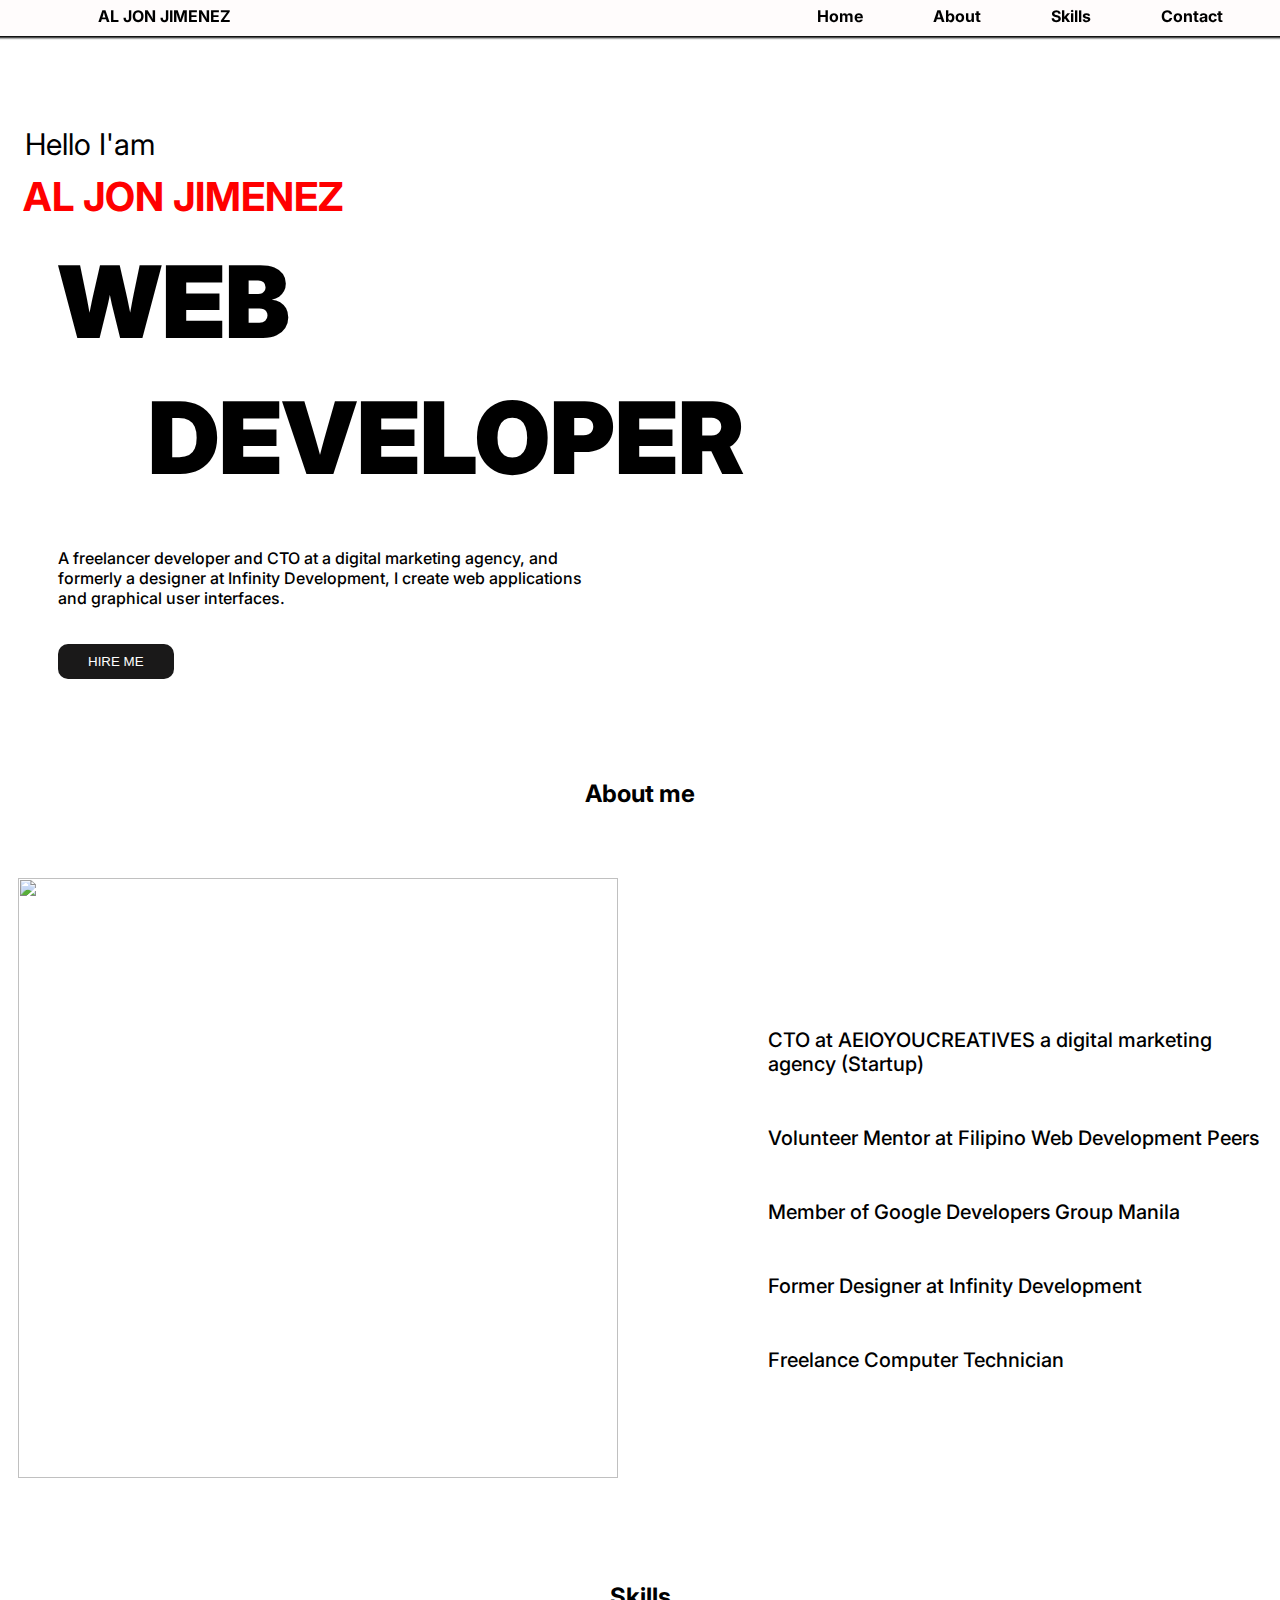
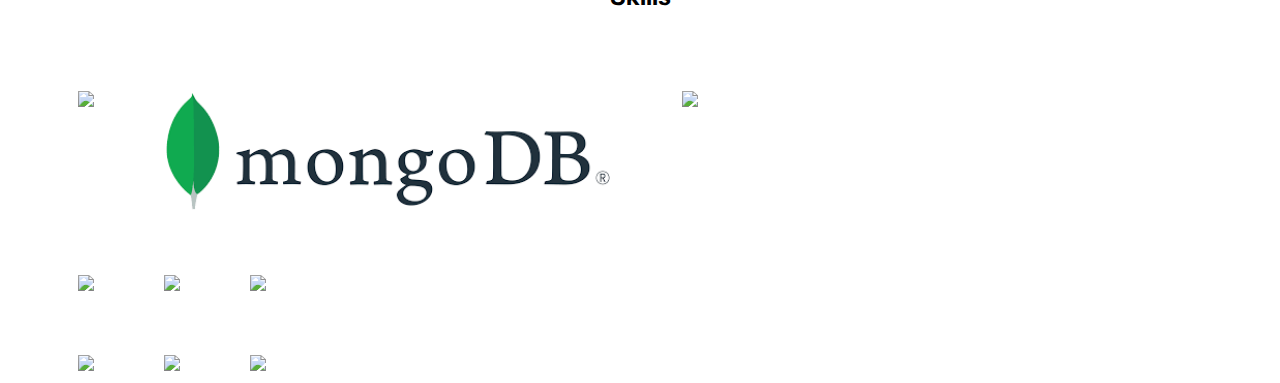
==== My Portfolio/index.html @ 71a51049 "xml-HTMLPortfolio" ====
<!DOCTYPE html>
<html>
</head>

<title> My Portfolio</title>

<xml>

    <link rel="stylesheet" href="style.css">

<body>

<xml>
  

    <nav class="navbar">
        <a href="#Home">AL JON JIMENEZ</a> 
        <div class="nav"> 


      
  
        
               <a href="#Home"><home> Home</home></a> 
               <a href="#About"><about>About </about></a>
                <a href="#Skills"><skills>Skills </skills></a>
                <a href="#Contact"><contact>Contact</contact> </a>
          
        </div>
    </nav>


    <div class="column-1">


    <div class="introduce">

      <p class="hello">Hello I'am</p>
      <h2 class="name">  <name>AL JON JIMENEZ</name> </h2>

    </div>

    <div class="webdev"> 
        <p>WEB</p>
        <p style="margin-left: 20%; margin-top:-85px ;"> DEVELOPER</p>
    </div>
    <div class="introductory">
    <p> <intro>
        A freelancer developer and CTO at a digital marketing agency, and formerly a designer at Infinity Development,
I create web applications and graphical user interfaces. </p>
</intro>

</div>
<button> HIRE ME  </button>
    </div>
       
    </div>





    <div class="About_me"> 
        <div class="text"><h2><about> About me </about> </h2></div>
        
        <div class="column_flex">
        
        <div class="image">
                <img src="https://techcompreviews.in/wp-content/uploads/2022/08/web-developer.jpg" height="600px" width="600px">

        </div>
        <div class="content">
                <p>CTO at AEIOYOUCREATIVES  a digital marketing agency (Startup) </p>
                <p>Volunteer Mentor at Filipino Web Development Peers </p>
                <p>Member of Google Developers Group Manila </p>
                <p>Former Designer at Infinity Development  </p>
                <p>Freelance Computer Technician </p>
           


        </div>    

    </div>


    </div>


    

    <div class="skills"> 
        <div class="text"><h2><skills> Skills </skills> </h2></div>
        
        <div class="column_flex">
       
          <div class="image_skill">
        <img src="https://www.appsdeveloperblog.com/wp-content/uploads/2022/08/spring_boot.png?ezimgfmt=rs:372x159/rscb2/ngcb2/notWebP" height="150px" width:="150px" />


    </div>

       
    
       
        <div class="image_skill">
      <img src="[data-uri]" height="120px" width:="120px" />


  </div>
     

       
    <div class="image_skill">
  <img src="https://miro.medium.com/v2/resize:fit:1400/1*XP-mZOrIqX7OsFInN2ngRQ.png" height="150px" width:="120px" />
  
</div>


    </div>

    <div class="column_flex">
       
        <div class="image_skill">
      <img src="https://solidstudio.io/_next/image?url=https%3A%2F%2Fcdn.sanity.io%2Fimages%2Flofvu8al%2Fproduction%2F39d6cef5649ed5c35b1420198a362baf1bff97a6-1280x939.jpg&w=1080&q=75" height="250px" width:="250px" />
  </div>

     
  
     
      <div class="image_skill">
    <img src="https://cdn-clekk.nitrocdn.com/tkvYXMZryjYrSVhxKeFTeXElceKUYHeV/assets/images/optimized/rev-49e2c5e/litslink.com/wp-content/uploads/2020/12/node.js-logo-image.png" height="250px" width:="250px" />


</div>
   

     
  <div class="image_skill" >
<img src="https://etrainindia.com/wp-content/uploads/2022/03/sql-database-icon-logo-design-ui-ux-app-orange-inscription-shadow-96841969.jpg" height="250px" width:="250px" />

</div>

  </div>

  <div class="column_flex">
       
    <div class="image_skill">
  <img src="https://1.bp.blogspot.com/-YIfQT6q8ZM4/Vzyq5z1B8HI/AAAAAAAAAAc/UmWSSMLKtKgtH7CACElUp12zXkrPK5UoACLcB/w1200-h630-p-k-no-nu/image00.png" height="200px" width:="250px" />


</div>

 

 
  <div class="image_skill">
<img src="https://4a7efb2d53317100f611-1d7064c4f7b6de25658a4199efb34975.ssl.cf1.rackcdn.com/java-emergency-upgrade-installers-showcase_image-2-p-2057.jpg" height="200px" width:="200px" />


</div>


 
<div class="image_skill">
<img src="https://picperf.io/https://laravelnews.s3.amazonaws.com/images/tailwindcss-1633184775.jpg" height="200px" width:="150px" />

</div>




</div>
 
   

    






    </body>

</xml>

</html>
---- My Portfolio/style.css ----
@import url('https://fonts.googleapis.com/css2?family=Inter:wght@100..900&display=swap');



body{
    overflow-x: hidden;
    font-family: "Inter", sans-serif;
}

.navbar{
    height: 0%;
    background-color: #FFFCFC;
    padding: 30px;
    width: 100%;
    margin-top: -150px;
    margin-left: -10px;
    box-shadow:  0px 0px 2px 2px black;
    position:fixed;
    z-index: 1;

    
}
.nav {
    display: inline-flex;
    margin-left: 40%;
    margin-top: -50px;
}


.column-1{
    width:500px;
    margin-top: 10%;
}


.hello{
        font-size: 30px;
          position: inherit;
          margin-top: 0px;
          position: relative;  
          margin-left: 2px;
          font-weight: 400;
          
}

.introduce {
    
    margin-top: 10%;
    margin-left: 3%;
}

.name{
   
    color:red;
   margin-top:-20px;
   font-size: 40px;
}

a {
    text-decoration: none;
   
    font-weight:bold;
    margin-left: 70px;
    color:black;
}

.webdev{
    margin-top: -80px;
    margin-left: 10%;
    font-size: 100px;
    font-weight:900;
}

.introductory {
    margin-top: -50px;
    width: 550px;
    margin-left: 10%;
    font-weight: 500;
}

button { 
        margin-top:20px;
        background-color: #1A1919;
        border: none;
        padding: 10px 30px 10px 30px;
        font-weight:100;
        color: white;
        margin-left: 10%;
        border-radius: 10px;
}

button:hover { 
  
    background-color: white;
    color: #1A1919;
    animation-name:example;
    animation-duration: 4s;

}
@keyframes example {
    from{ background-color: #1A1919;
        color: white}
        to{
            background-color: white;
            color: #1A1919;
        }
}
.column_flex{
    display: flex;
 

}

.About_me, .skills{

    margin-top: 100px;
}

.text{   
    text-align: center;
}

.image{
    margin-top: 50px;
    margin-left: 10px;
}

.content {
    margin-top: 150px;

    margin-left: 150px;
}

.content > p {
    margin-top: 50px;
    font-weight: 500;
    font-size: 20px;

}

.image_skill{
    margin-top: 60px;
    margin-left: 70px;
}
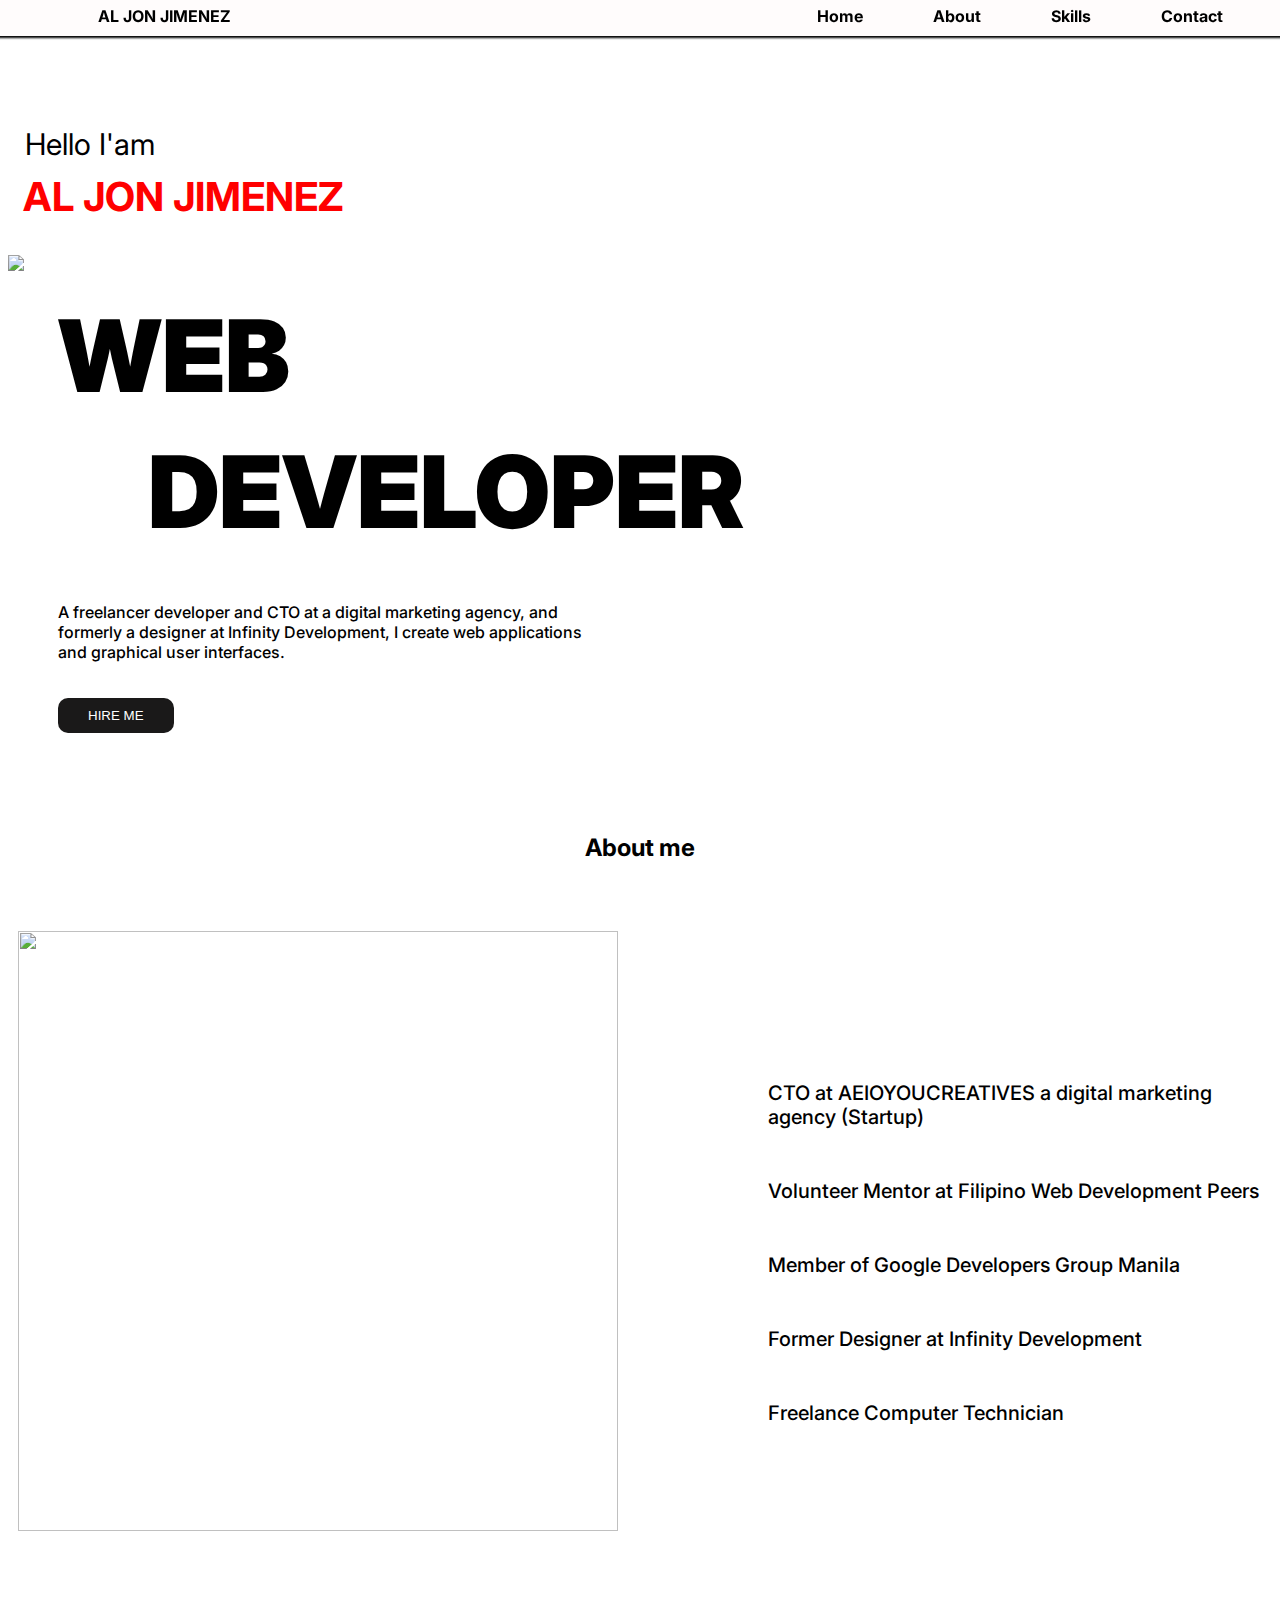
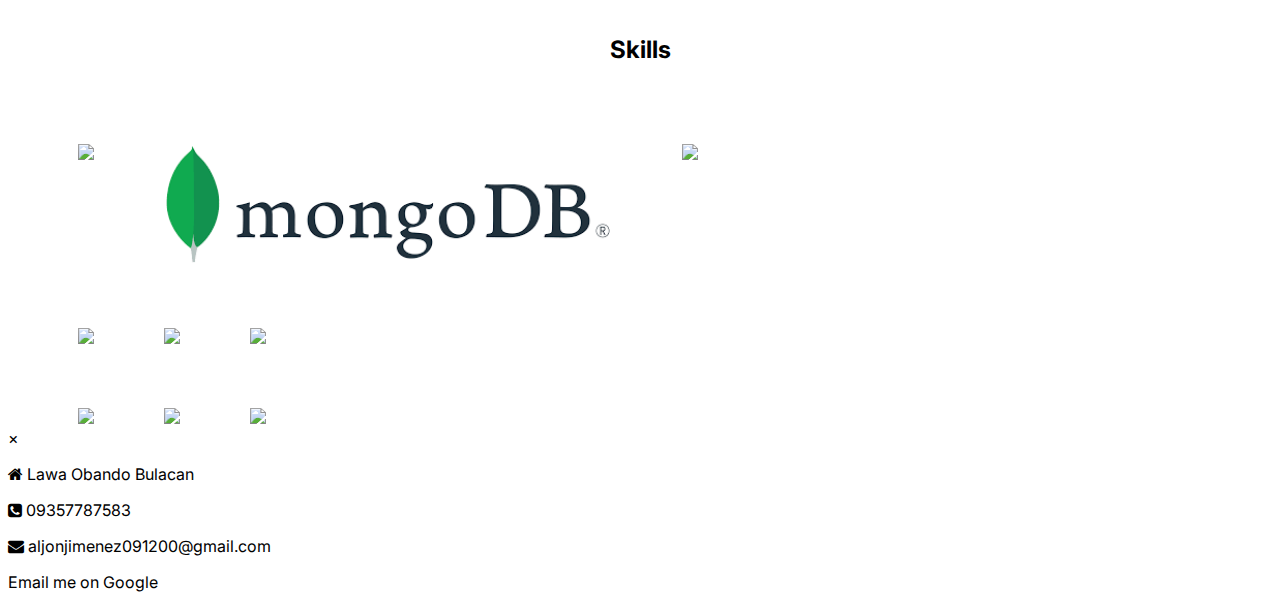
==== commit da097309: "Update index.html" ====
--- a/My Portfolio/index.html
+++ b/My Portfolio/index.html
@@ -4,8 +4,7 @@
 
 <title> My Portfolio</title>
 
-<xml>
-
+<link rel="stylesheet" href="https://cdnjs.cloudflare.com/ajax/libs/font-awesome/4.7.0/css/font-awesome.min.css">
     <link rel="stylesheet" href="style.css">
 
 <body>
@@ -22,34 +21,40 @@
   
         
                <a href="#Home"><home> Home</home></a> 
-               <a href="#About"><about>About </about></a>
-                <a href="#Skills"><skills>Skills </skills></a>
-                <a href="#Contact"><contact>Contact</contact> </a>
+               <a href="#aboutme"><about>About </about></a>
+                <a href="#skills"><skills>Skills </skills></a>
+                <a href="#Contact" id="myContact"><contact>Contact</contact> </a>
           
         </div>
     </nav>
 
 
-    <div class="column-1">
-
-
-    <div class="introduce">
+    <div class="column-1" id="Home" >
+
+
+    <div class="introduce" >
 
       <p class="hello">Hello I'am</p>
       <h2 class="name">  <name>AL JON JIMENEZ</name> </h2>
 
     </div>
-
+    <img  class="photo" src="https://img.freepik.com/free-vector/hacker-operating-laptop-cartoon-icon-illustration-technology-icon-concept-isolated-flat-cartoon-style_138676-2387.jpg?size=338&ext=jpg&ga=GA1.1.1700460183.1708214400&semt=ais">
+
+
+    
     <div class="webdev"> 
         <p>WEB</p>
         <p style="margin-left: 20%; margin-top:-85px ;"> DEVELOPER</p>
+        
     </div>
     <div class="introductory">
+      
     <p> <intro>
         A freelancer developer and CTO at a digital marketing agency, and formerly a designer at Infinity Development,
 I create web applications and graphical user interfaces. </p>
 </intro>
 
+
 </div>
 <button> HIRE ME  </button>
     </div>
@@ -60,7 +65,7 @@
 
 
 
-    <div class="About_me"> 
+    <div class="About_me" id="aboutme"> 
         <div class="text"><h2><about> About me </about> </h2></div>
         
         <div class="column_flex">
@@ -88,7 +93,7 @@
 
     
 
-    <div class="skills"> 
+    <div class="skills" id="skills"> 
         <div class="text"><h2><skills> Skills </skills> </h2></div>
         
         <div class="column_flex">
@@ -167,10 +172,53 @@
 </div>
 
 
-
-
-</div>
- 
+</div>
+
+<div id="myModal" class="modal">
+<div class="modal-content">
+<span class="close">&times;</span>
+<div class="infosec">
+<p><location>   <i class="fa fa-home"></i> Lawa Obando Bulacan</location> </p>
+<p><number><i class="fa fa-phone-square"></i>  09357787583</number> </p>
+<p> <email><i class="fa fa-envelope"></i> aljonjimenez091200@gmail.com</email></p>
+
+<p> Email me on Google</p>
+</div>
+
+
+
+
+  </div>
+  </div>
+
+</div>
+
+</div>
+
+
+ <script>
+
+var modal = document.getElementById("myModal");
+
+var show = document.getElementById("myContact");
+
+var span = document.getElementsByClassName("close")[0];
+
+show.onclick = function() {
+  modal.style.display = "block";
+}
+
+span.onclick = function(){
+  modal.style.display = "none";
+}
+
+window.onclick = function(event){
+  if(event.target == modal){
+    modal.style.display = "none";
+  }
+}
+
+ </script>
    
 
     
@@ -184,4 +232,4 @@
 
 </xml>
 
-</html>+</html>
